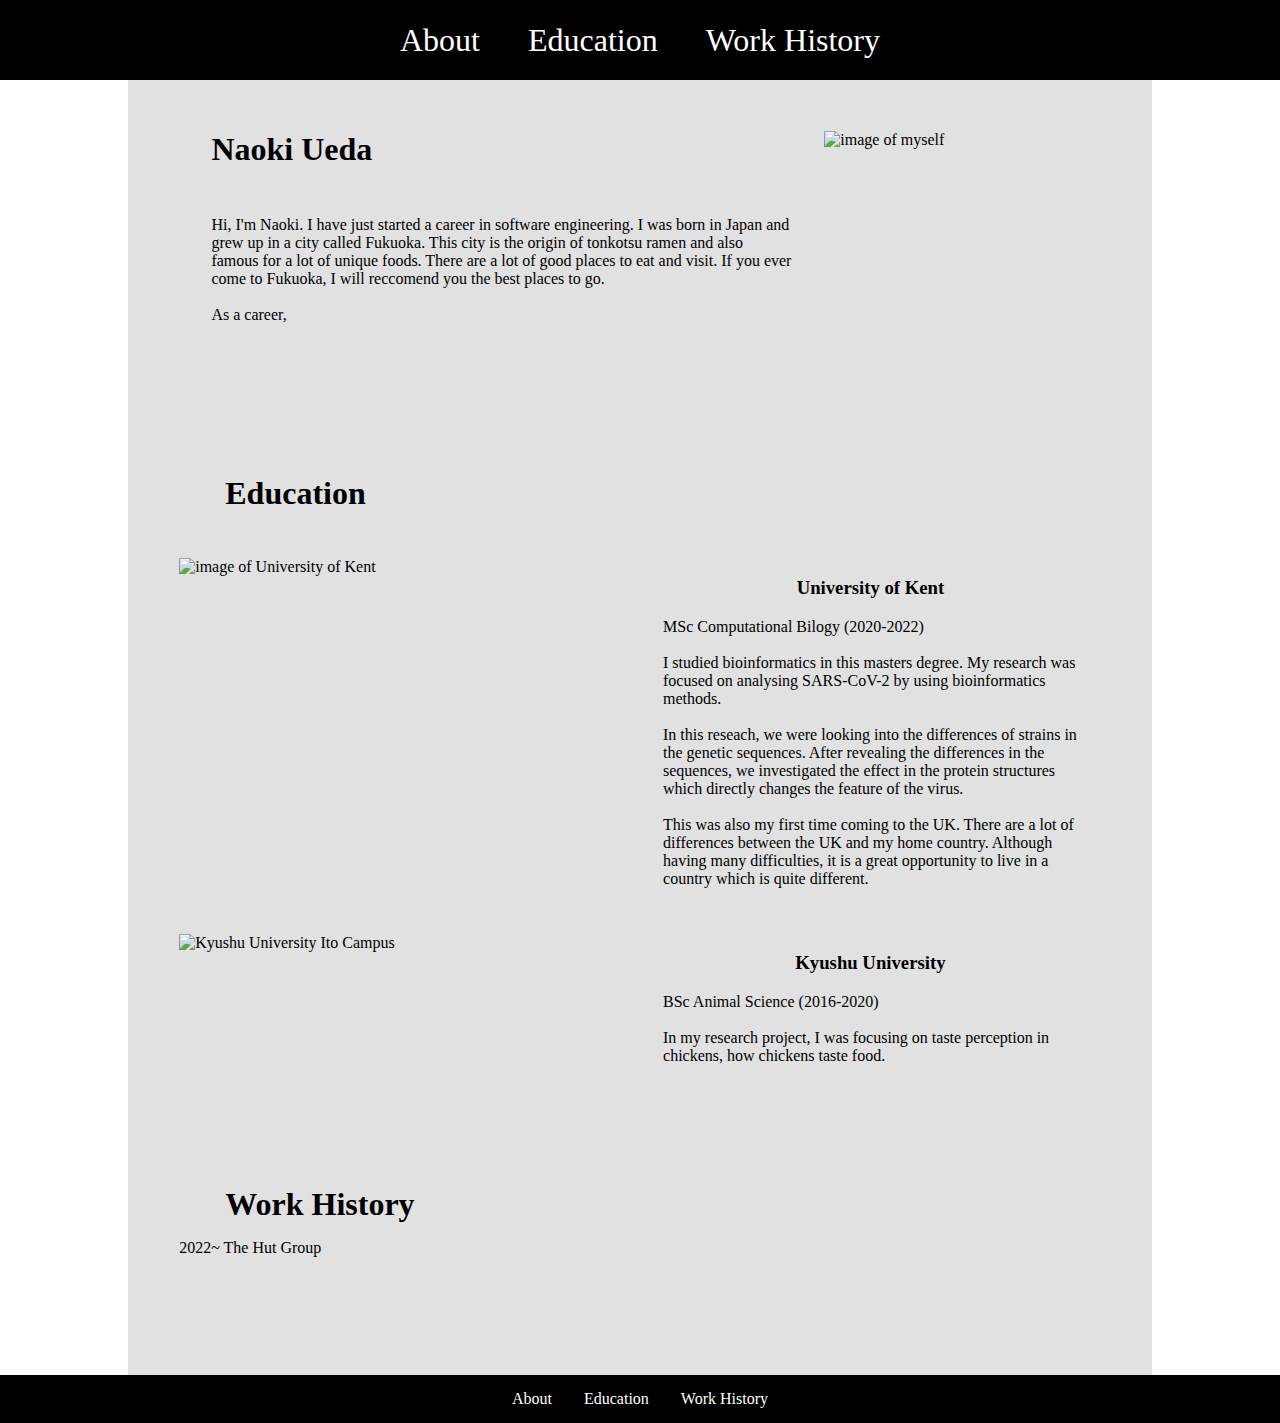
==== index.html @ 8af51fb3 "added text to about section" ====
<!DOCTYPE html>

<html lang="en">
  <head>
    <title>My Web Page</title>
    <link rel="stylesheet" href="style/main.css" />
  </head>

  <header>
    <ul class="header-navigation">
      <li class="header-list-element"><a href="/">About</a></li>
      <li class="header-list-element"><a href="#edu-section">Education</a></li>
      <li class="header-list-element">
        <a href="#work-section">Work History</a>
      </li>
    </ul>
  </header>
  <body>
    <div class="main">
      <div class="about">
        <div class="about-text-container">
          <h1 class="section">Naoki Ueda</h1>
          <p class="about-text">
            Hi, I'm Naoki. I have just started a career in software engineering.
            I was born in Japan and grew up in a city called Fukuoka. This city
            is the origin of tonkotsu ramen and also famous for a lot of unique
            foods. There are a lot of good places to eat and visit. If you ever
            come to Fukuoka, I will reccomend you the best places to go.
            <br /><br />As a career,
          </p>
        </div>
        <img
          src="/img/IMG-3626.jpg"
          alt="image of myself"
          id="image-of-myself"
        />
      </div>

      <div class="content">
        <h1 class="section" id="edu-section">Education</h1>
        <div class="kent">
          <img src="/img/kent copy.jpeg" alt="image of University of Kent" />
          <div class="kent-text">
            <h3>University of Kent</h3>
            <p class="edu-text">
              MSc Computational Bilogy (2020-2022) <br /><br />
              I studied bioinformatics in this masters degree. My research was
              focused on analysing SARS-CoV-2 by using bioinformatics methods.
              <br /><br />In this reseach, we were looking into the differences
              of strains in the genetic sequences. After revealing the
              differences in the sequences, we investigated the effect in the
              protein structures which directly changes the feature of the
              virus. <br /><br />
              This was also my first time coming to the UK. There are a lot of
              differences between the UK and my home country. Although having
              many difficulties, it is a great opportunity to live in a country
              which is quite different.
            </p>
          </div>
        </div>
        <div class="kyushu">
          <img
            src="/img/Kyushu_University_Ito_Campus.jpg"
            alt="Kyushu University Ito Campus"
          />
          <div class="kyushu-text">
            <h3>Kyushu University</h3>
            <p class="edu-text">
              BSc Animal Science (2016-2020) <br /><br />In my research project,
              I was focusing on taste perception in chickens, how chickens taste
              food.<br /><br />
            </p>
          </div>
        </div>
      </div>
      <div class="content" id="work-section">
        <h1 class="section">Work History</h1>
        <p>2022~ The Hut Group</p>
      </div>
    </div>
  </body>
  <footer>
    <ul class="footer-navigation">
      <li class="footer-list-element"><a href="/">About</a></li>
      <li class="footer-list-element"><a href="#edu-section">Education</a></li>
      <li class="footer-list-element">
        <a href="#work-section">Work History</a>
      </li>
    </ul>
  </footer>
</html>
---- style/main.css ----
body {
  margin: 0;
}

header {
  height: 5em;
  background-color: black;
}

.header-navigation {
  height: 5em;
  display: flex;
  justify-content: center;
  align-items: center;
  list-style-type: none;
  padding: 0;
  margin: 0;
  gap: 3em;
}

.header-list-element {
  height: 5em;
  display: flex;
  align-items: center;
}

.header-navigation a {
  text-decoration: none;
  color: white;
  font-size: 2em;
}

.header-list-element:hover {
  background-color: gray;
}

.main {
  margin: auto 10%;
  background-color: rgba(130, 130, 130, 0.245);
}

.about {
  display: flex;
  padding: 5% 5% 10% 5%;
}

.about-text-container {
  flex: 1;
}

.about-text {
  padding: 5% 5%;
}

.about img {
  width: 30%;
}

.content {
  padding: 0 5% 10% 5%;
}

.section {
  margin: auto 5%;
}

.kent {
  display: flex;
  margin-top: 5%;
}

.kent img {
  width: 50%;
}

.kent-text {
  flex: 1;
}

.kyushu {
  display: flex;
  margin-top: 5%;
}

.kyushu img {
  width: 50%;
}

.kyushu-text {
  flex: 1;
}

.edu-text {
  margin: auto 5%;
}

h3 {
  text-align: center;
}

footer {
  height: 3em;
  background-color: black;
}

.footer-navigation {
  height: 3em;
  display: flex;
  justify-content: center;
  align-items: center;
  list-style-type: none;
  padding: 0;
  margin: 0;
  gap: 2em;
}

.footer-list-element {
  height: 3em;
  display: flex;
  align-items: center;
}

.footer-navigation a {
  text-decoration: none;
  color: white;
}

.footer-list-element:hover {
  background-color: gray;
}
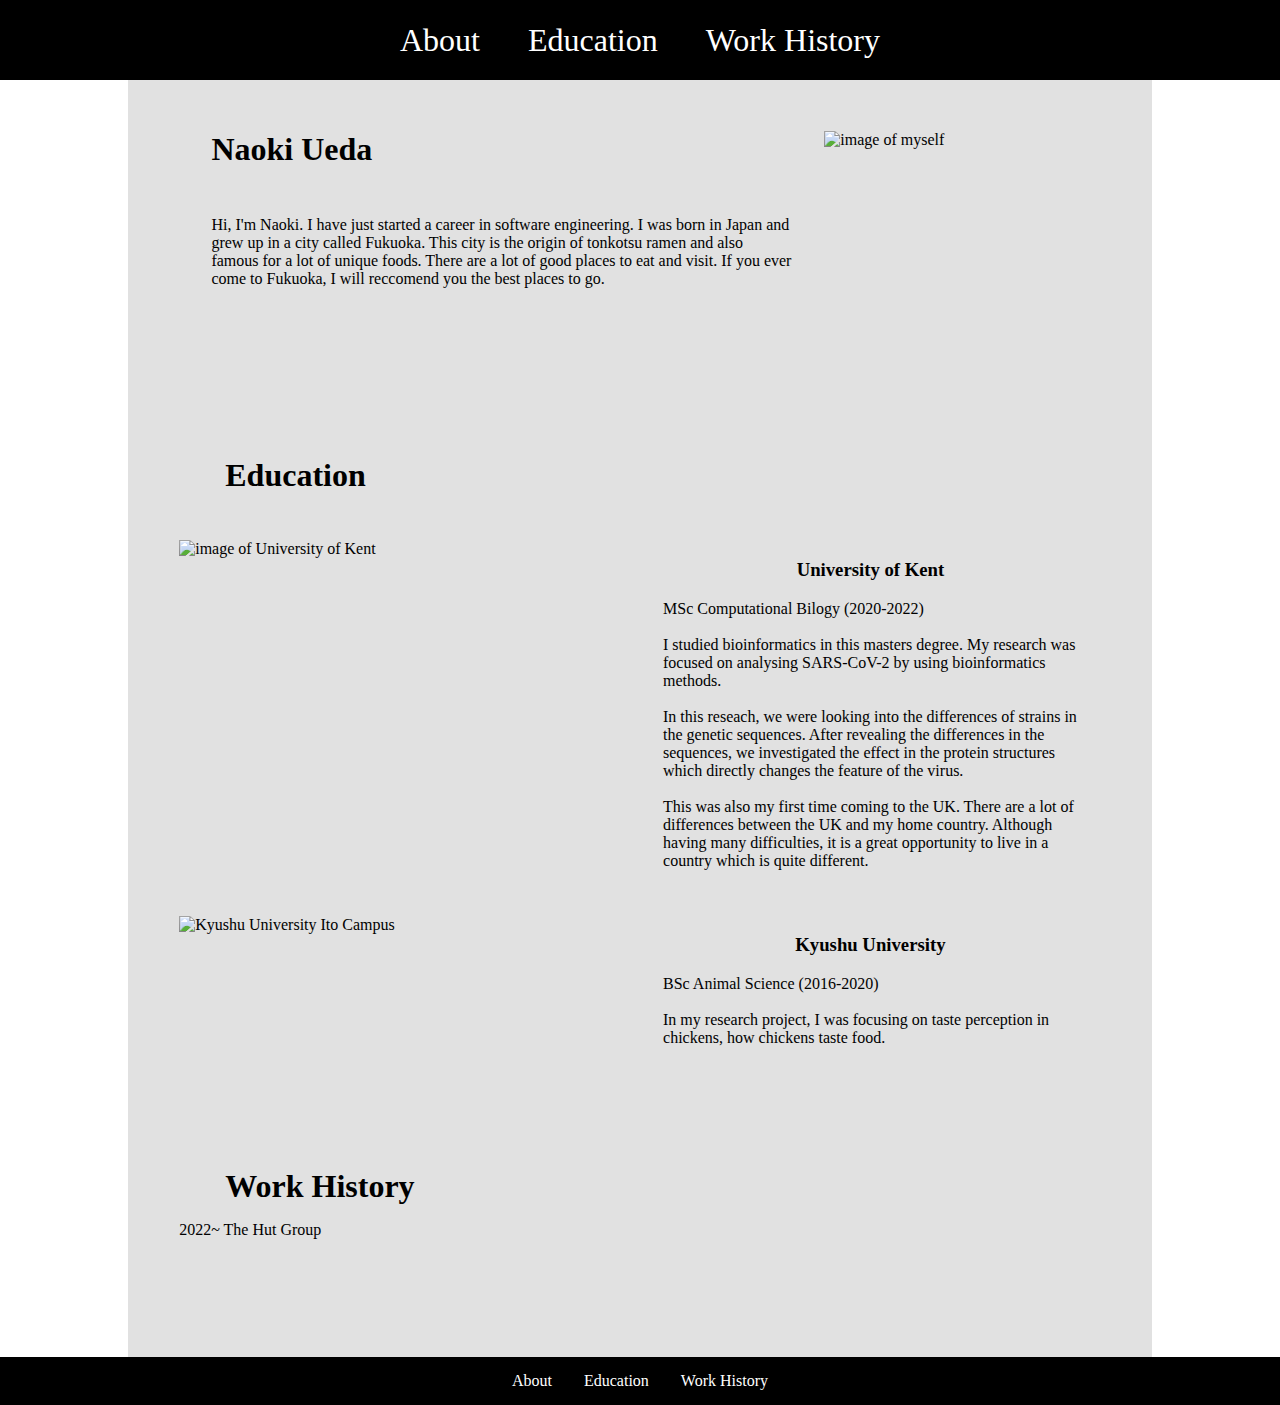
==== commit 0938dcd8: "deleted text" ====
--- a/index.html
+++ b/index.html
@@ -26,7 +26,7 @@
             is the origin of tonkotsu ramen and also famous for a lot of unique
             foods. There are a lot of good places to eat and visit. If you ever
             come to Fukuoka, I will reccomend you the best places to go.
-            <br /><br />As a career,
+            <br /><br />
           </p>
         </div>
         <img
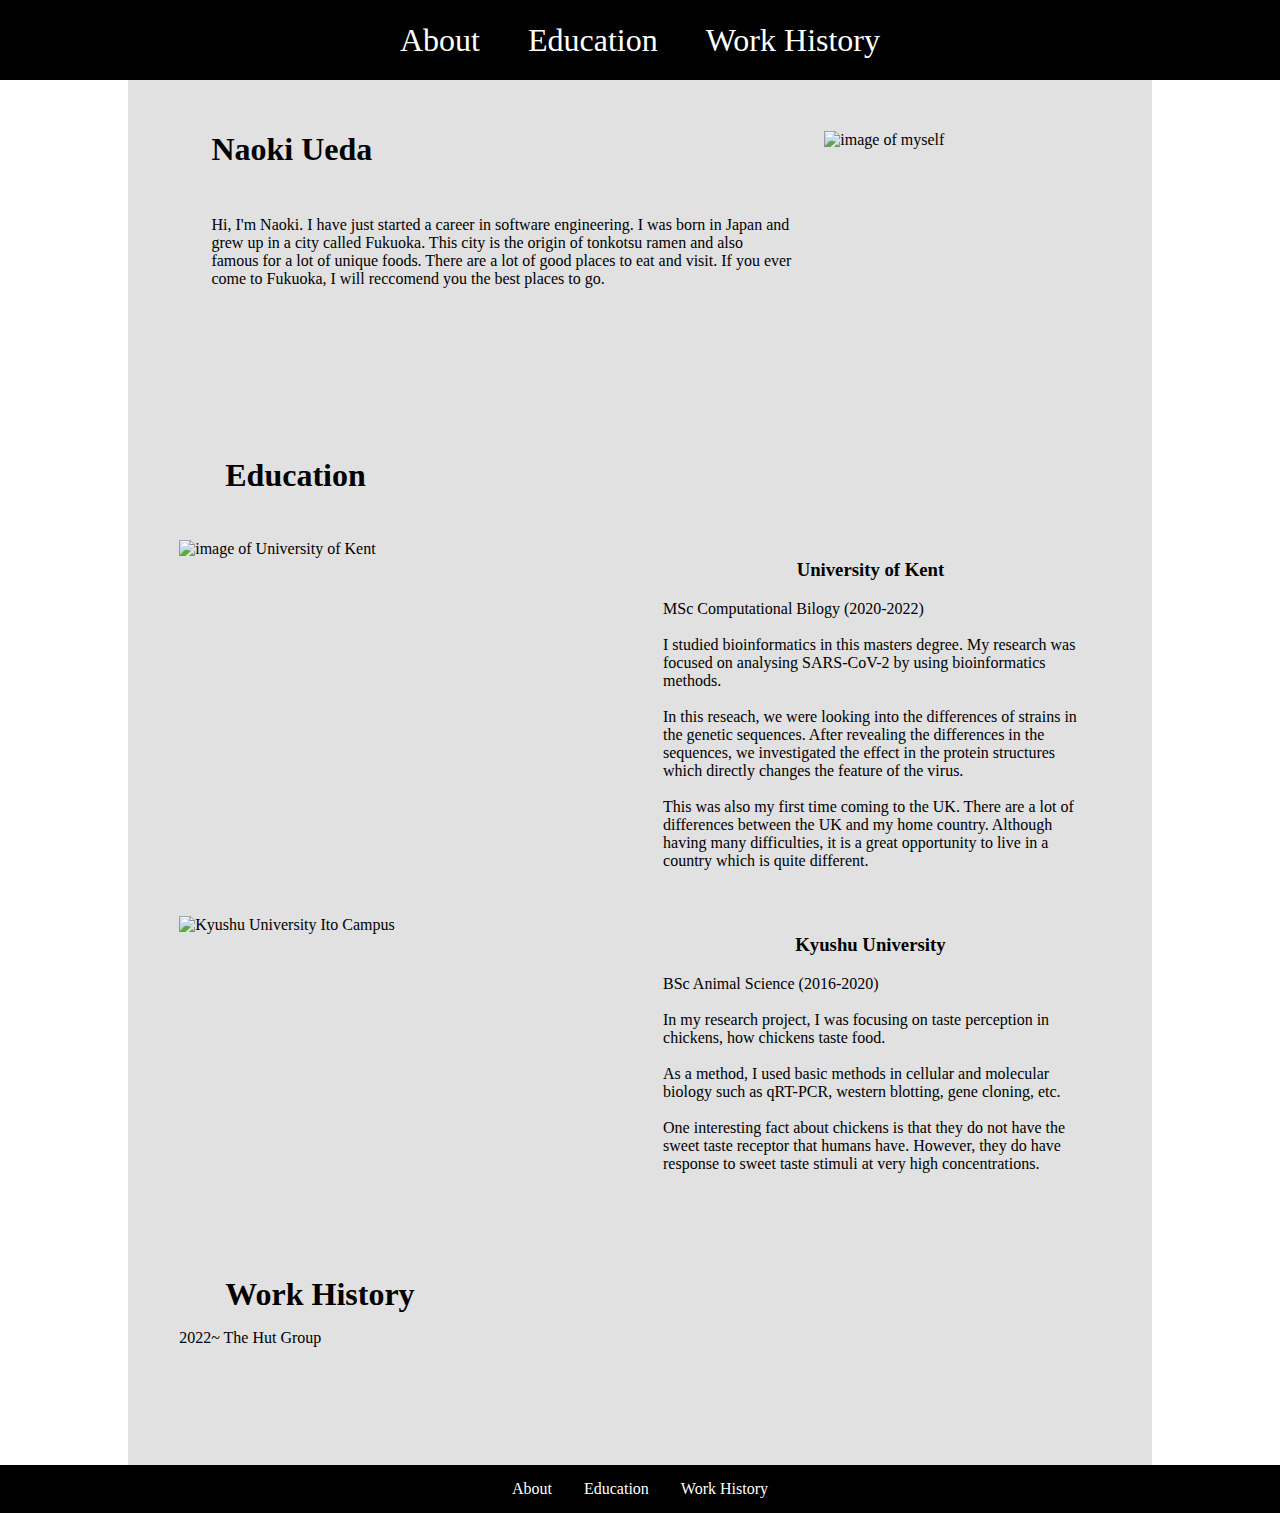
==== commit 314cd8a9: "added text to education section" ====
--- a/index.html
+++ b/index.html
@@ -68,7 +68,12 @@
             <p class="edu-text">
               BSc Animal Science (2016-2020) <br /><br />In my research project,
               I was focusing on taste perception in chickens, how chickens taste
-              food.<br /><br />
+              food.<br /><br />As a method, I used basic methods in cellular and
+              molecular biology such as qRT-PCR, western blotting, gene cloning,
+              etc. <br /><br />One interesting fact about chickens is that they
+              do not have the sweet taste receptor that humans have. However,
+              they do have response to sweet taste stimuli at very high
+              concentrations.
             </p>
           </div>
         </div>
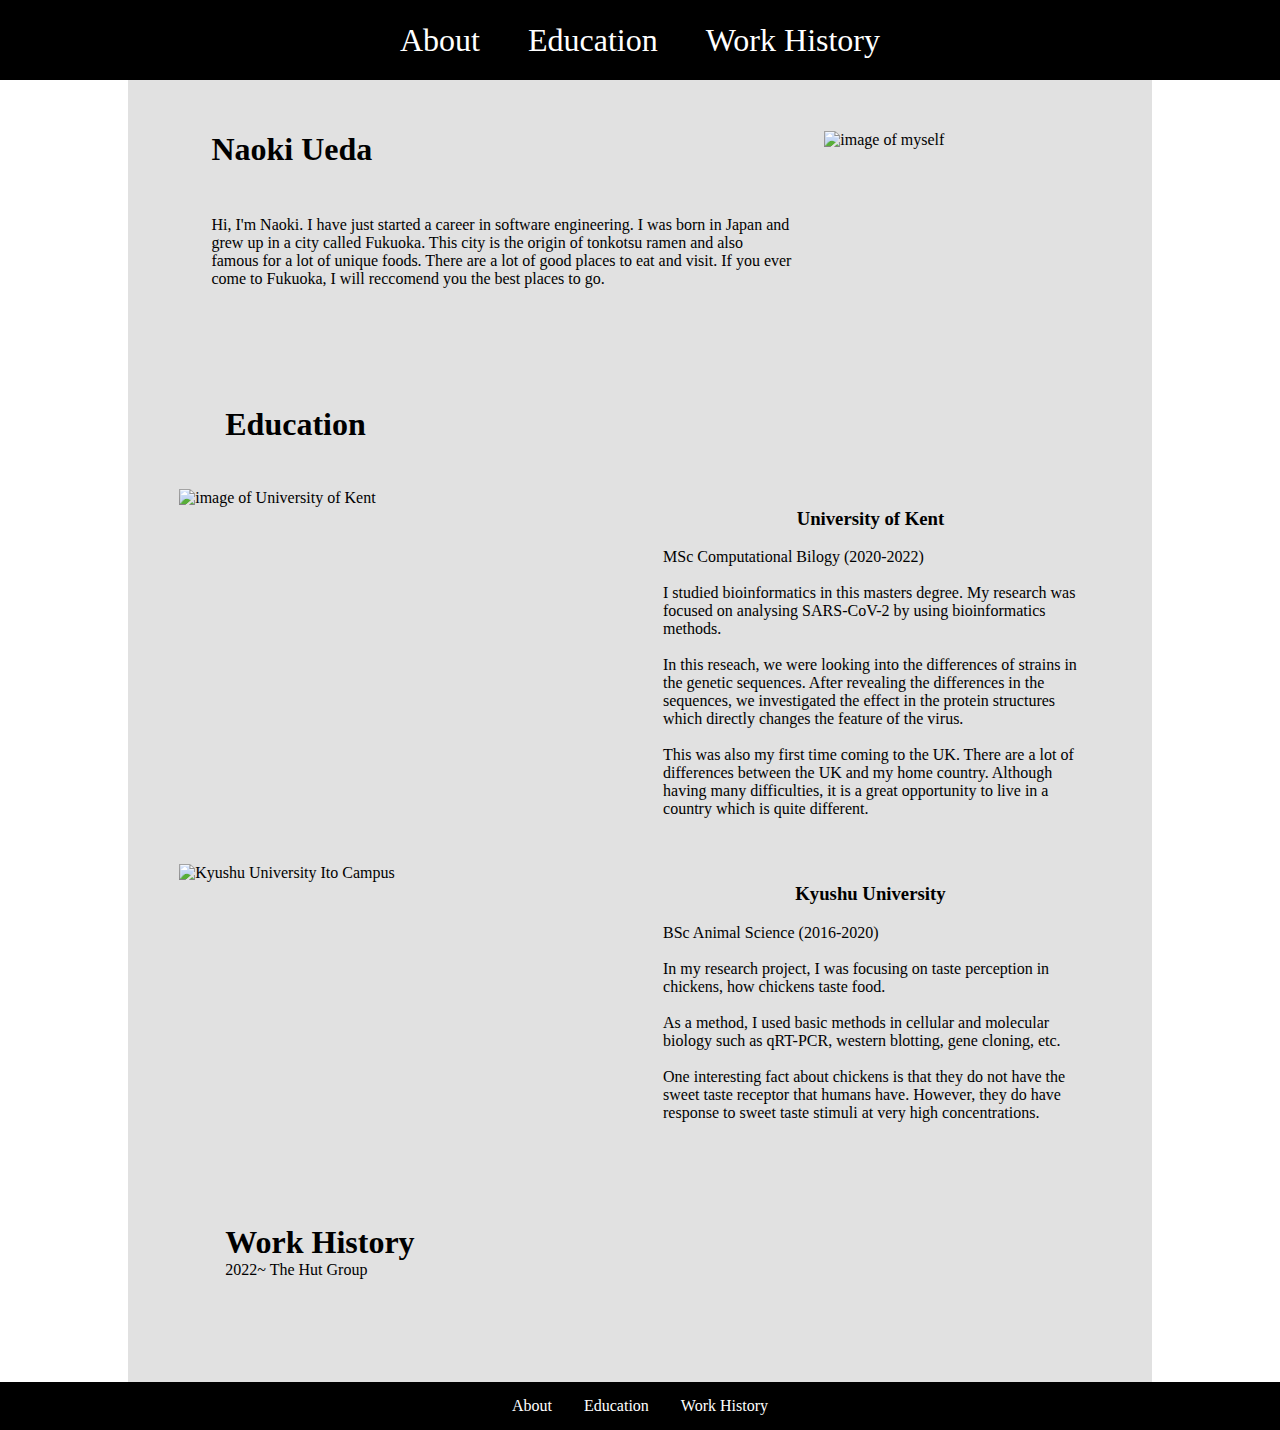
==== commit 173c6b9f: "updated css" ====
--- a/index.html
+++ b/index.html
@@ -38,11 +38,11 @@
 
       <div class="content">
         <h1 class="section" id="edu-section">Education</h1>
-        <div class="kent">
+        <div class="edu-container">
           <img src="/img/kent copy.jpeg" alt="image of University of Kent" />
-          <div class="kent-text">
+          <div class="edu-text-container">
             <h3>University of Kent</h3>
-            <p class="edu-text">
+            <p class="content-text">
               MSc Computational Bilogy (2020-2022) <br /><br />
               I studied bioinformatics in this masters degree. My research was
               focused on analysing SARS-CoV-2 by using bioinformatics methods.
@@ -58,14 +58,14 @@
             </p>
           </div>
         </div>
-        <div class="kyushu">
+        <div class="edu-container">
           <img
             src="/img/Kyushu_University_Ito_Campus.jpg"
             alt="Kyushu University Ito Campus"
           />
-          <div class="kyushu-text">
+          <div class="edu-text-container">
             <h3>Kyushu University</h3>
-            <p class="edu-text">
+            <p class="content-text">
               BSc Animal Science (2016-2020) <br /><br />In my research project,
               I was focusing on taste perception in chickens, how chickens taste
               food.<br /><br />As a method, I used basic methods in cellular and
@@ -80,7 +80,9 @@
       </div>
       <div class="content" id="work-section">
         <h1 class="section">Work History</h1>
-        <p>2022~ The Hut Group</p>
+        <div class="thg">
+          <p class="content-text">2022~ The Hut Group</p>
+        </div>
       </div>
     </div>
   </body>
--- a/style/main.css
+++ b/style/main.css
@@ -41,7 +41,7 @@
 
 .about {
   display: flex;
-  padding: 5% 5% 10% 5%;
+  padding: 5%;
 }
 
 .about-text-container {
@@ -64,33 +64,20 @@
   margin: auto 5%;
 }
 
-.kent {
+.edu-container {
   display: flex;
   margin-top: 5%;
 }
 
-.kent img {
+.edu-container img {
   width: 50%;
 }
 
-.kent-text {
+.edu-text-container {
   flex: 1;
 }
 
-.kyushu {
-  display: flex;
-  margin-top: 5%;
-}
-
-.kyushu img {
-  width: 50%;
-}
-
-.kyushu-text {
-  flex: 1;
-}
-
-.edu-text {
+.content-text {
   margin: auto 5%;
 }
 
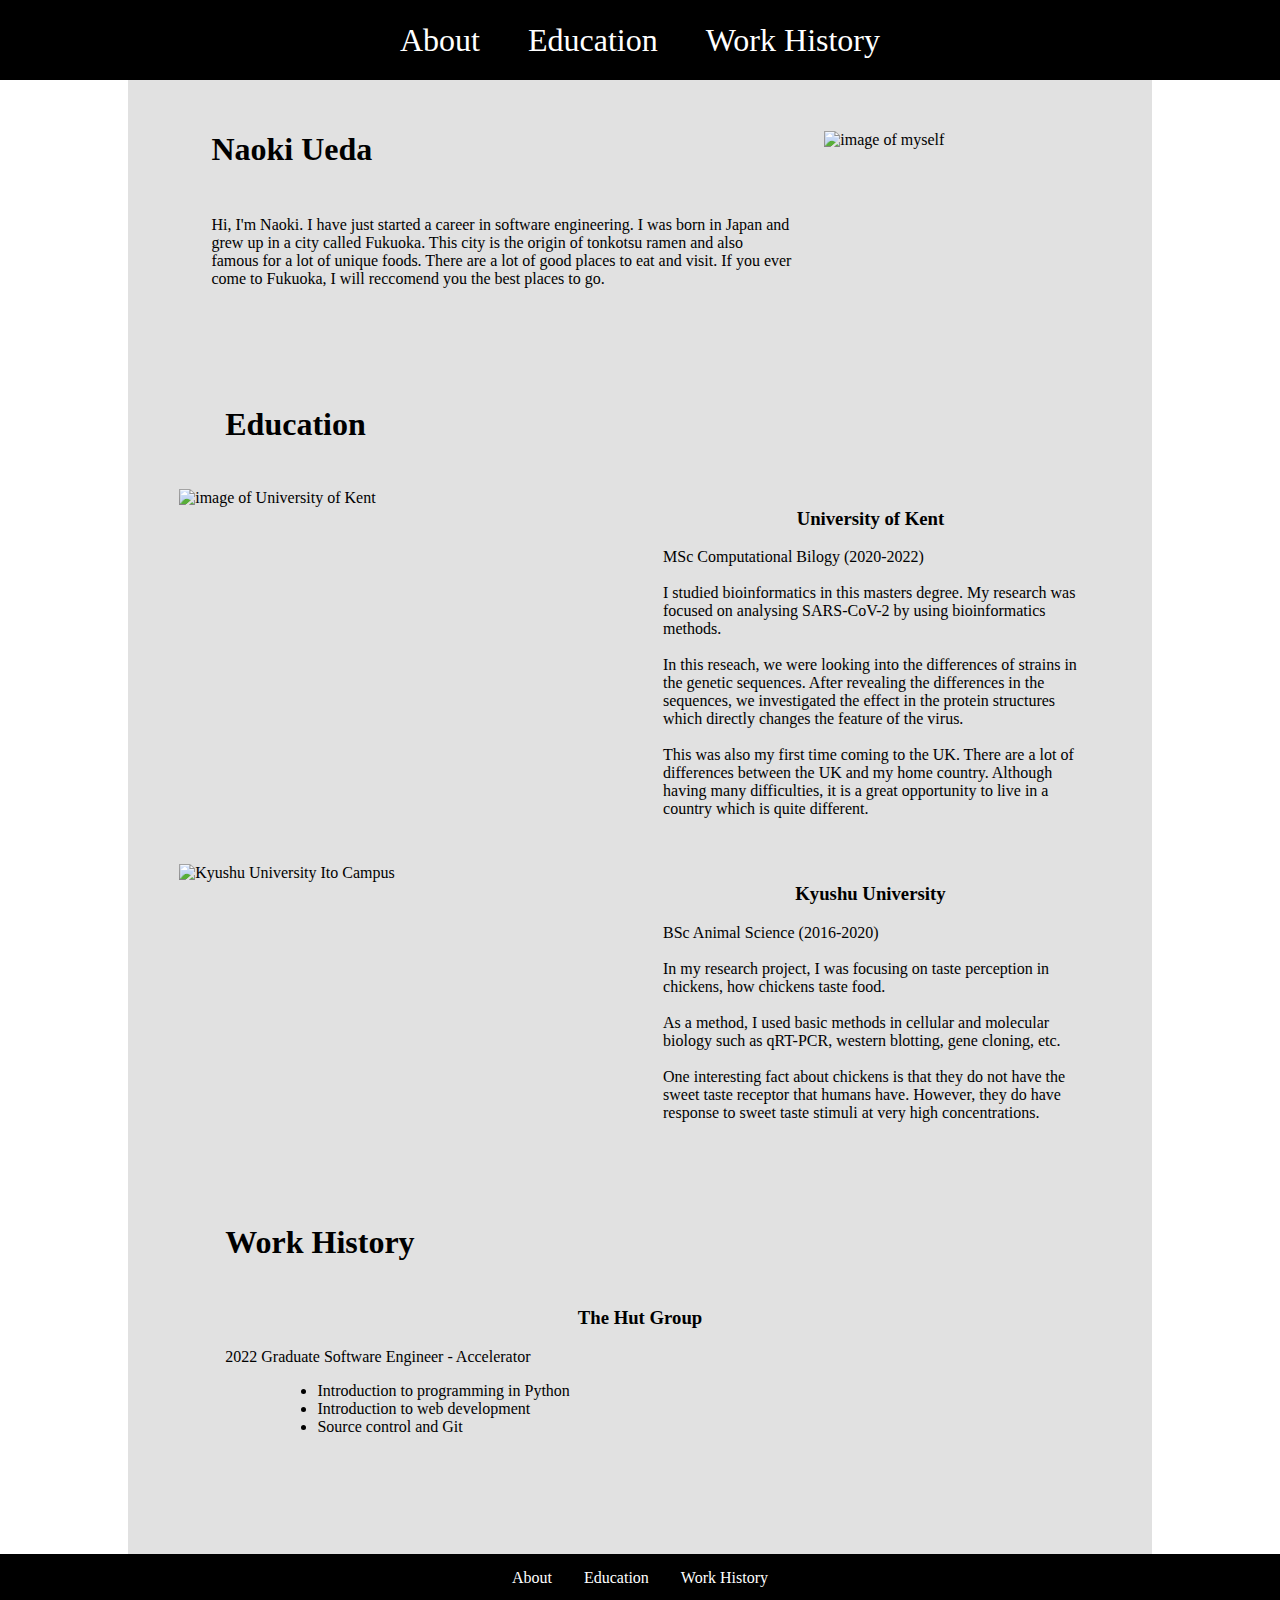
==== commit 0d0f566e: "added work history" ====
--- a/index.html
+++ b/index.html
@@ -80,8 +80,16 @@
       </div>
       <div class="content" id="work-section">
         <h1 class="section">Work History</h1>
-        <div class="thg">
-          <p class="content-text">2022~ The Hut Group</p>
+        <div class="work-container">
+          <h3>The Hut Group</h3>
+          <p class="content-text">
+            2022 Graduate Software Engineer - Accelerator
+          </p>
+          <ul class="accelerator-list">
+            <li>Introduction to programming in Python</li>
+            <li>Introduction to web development</li>
+            <li>Source control and Git</li>
+          </ul>
         </div>
       </div>
     </div>
--- a/style/main.css
+++ b/style/main.css
@@ -81,8 +81,16 @@
   margin: auto 5%;
 }
 
+.work-container {
+  margin-top: 5%;
+}
+
 h3 {
   text-align: center;
+}
+
+.accelerator-list {
+  padding-left: 15%;
 }
 
 footer {
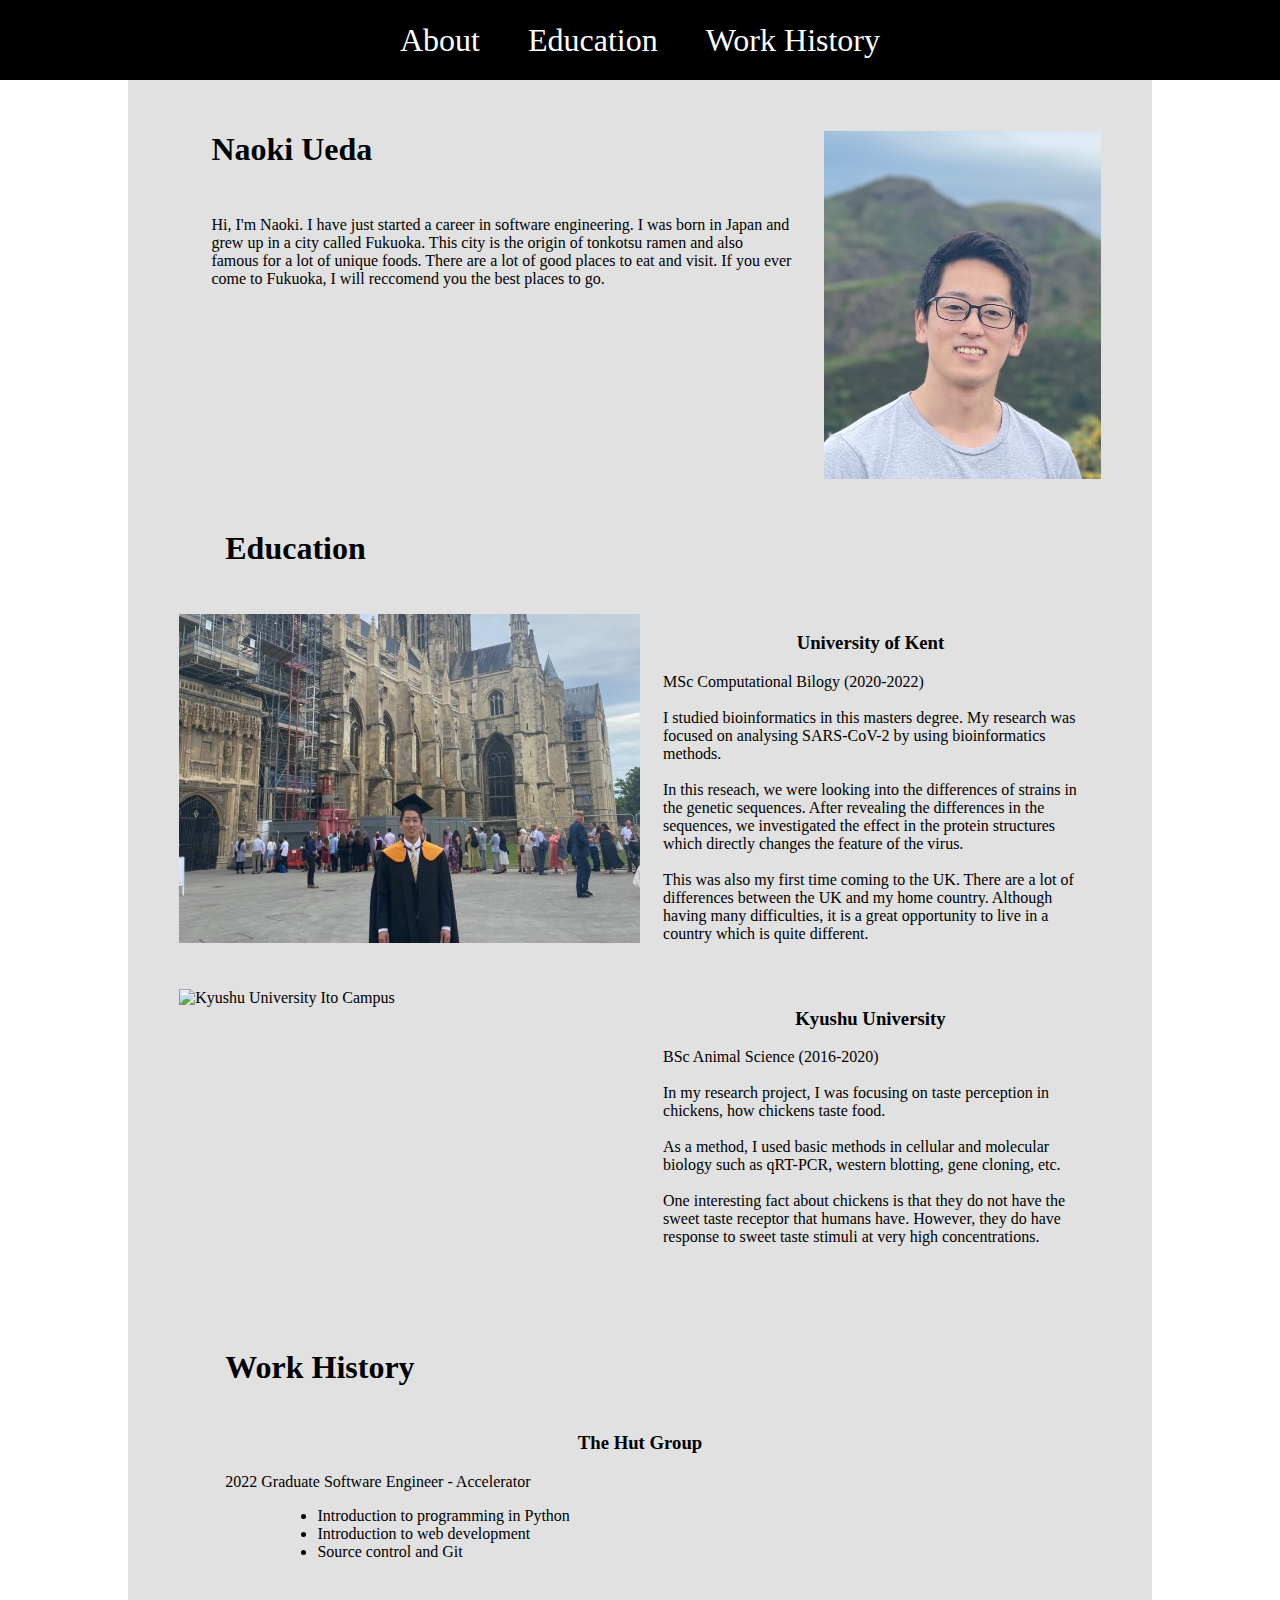
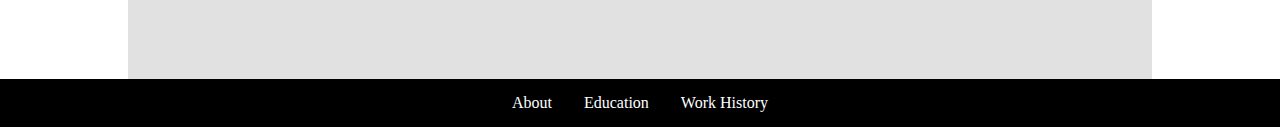
==== commit 31b0f15f: "added img in the repo" ====
--- a/index.html
+++ b/index.html
@@ -30,7 +30,7 @@
           </p>
         </div>
         <img
-          src="/img/IMG-3626.jpg"
+          src="/img/image_myself.jpg"
           alt="image of myself"
           id="image-of-myself"
         />
@@ -39,7 +39,10 @@
       <div class="content">
         <h1 class="section" id="edu-section">Education</h1>
         <div class="edu-container">
-          <img src="/img/kent copy.jpeg" alt="image of University of Kent" />
+          <img
+            src="img/image_kent_horizontal.jpeg"
+            alt="image of University of Kent"
+          />
           <div class="edu-text-container">
             <h3>University of Kent</h3>
             <p class="content-text">
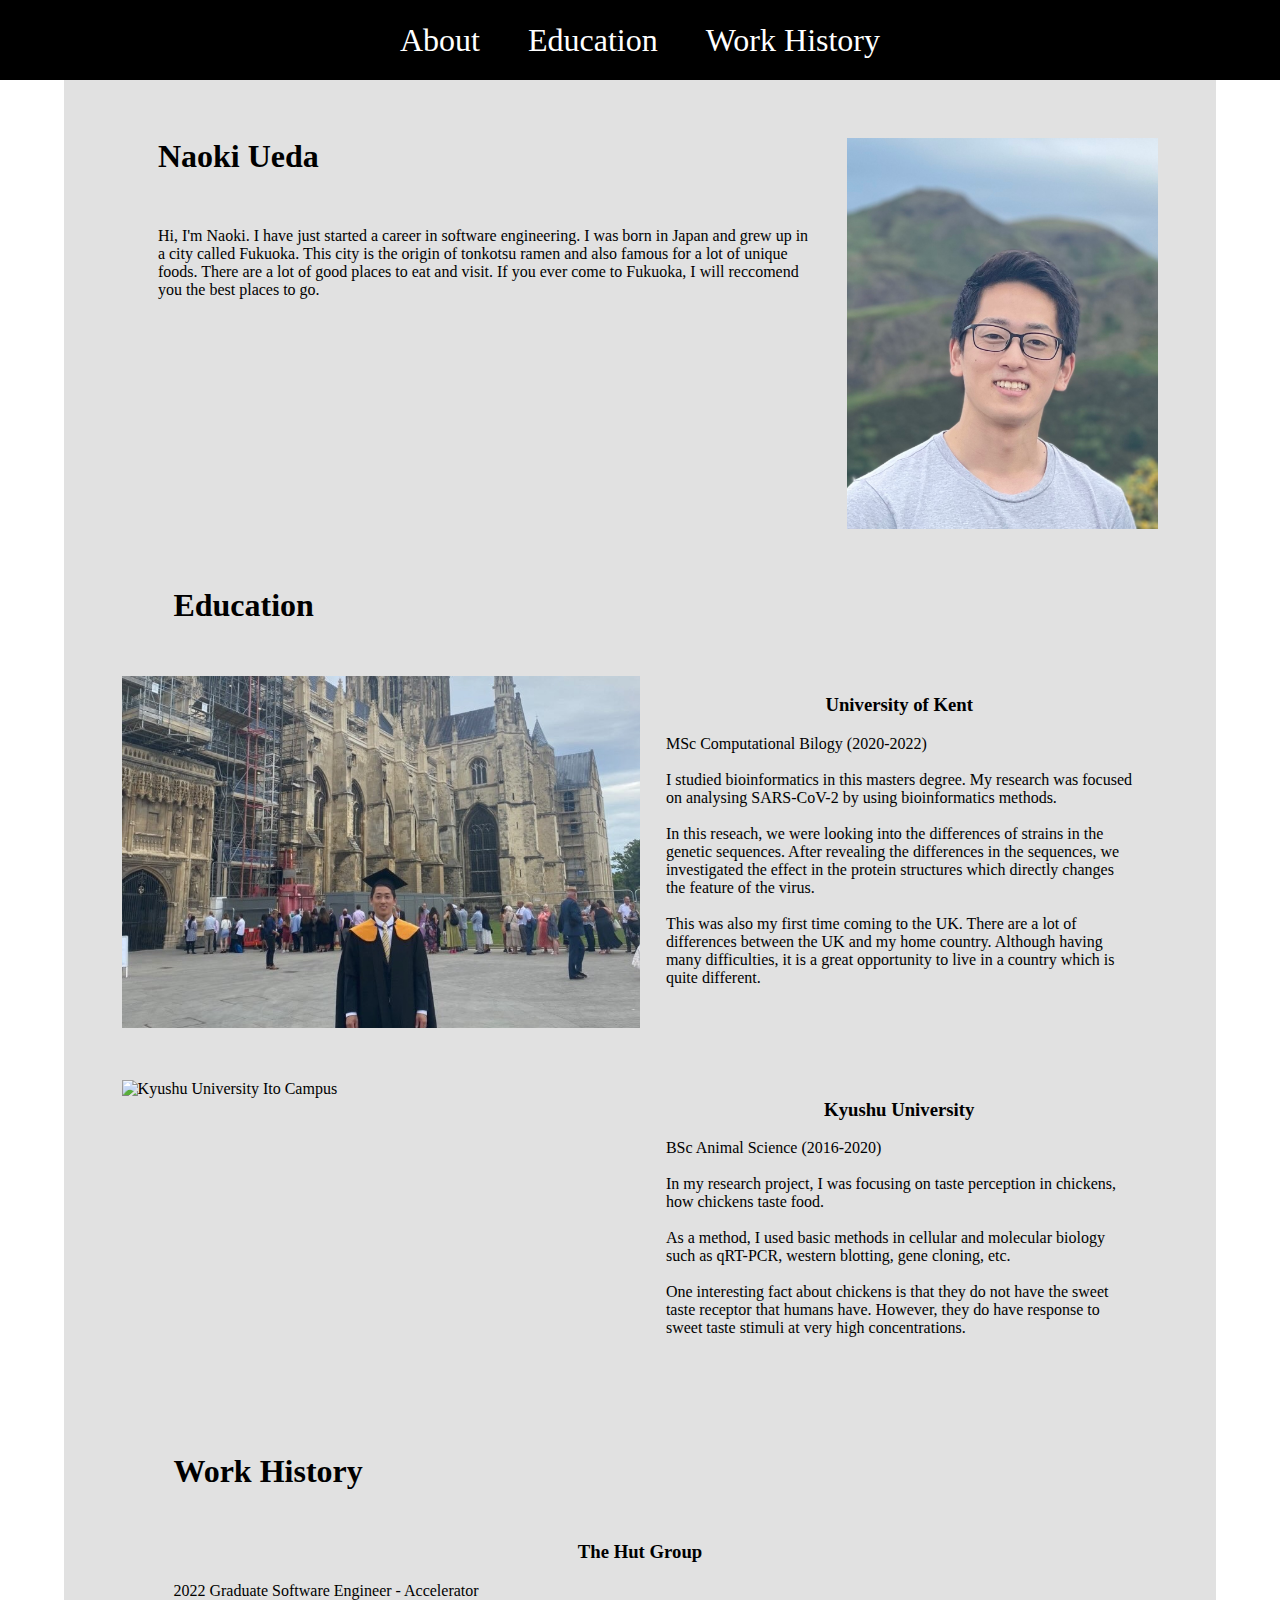
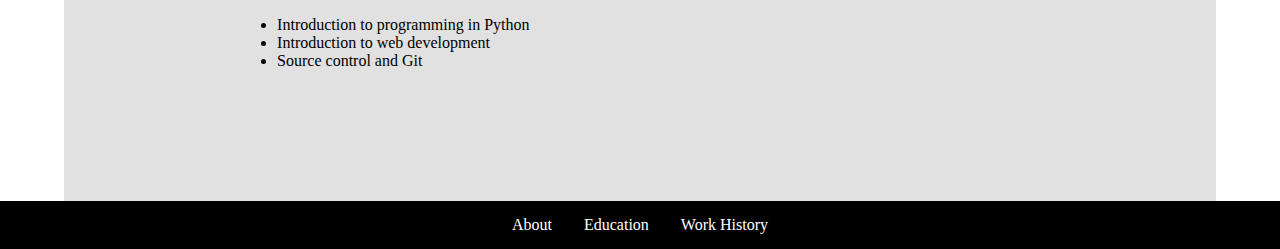
==== commit 17092694: "improved responsiveness" ====
--- a/index.html
+++ b/index.html
@@ -4,6 +4,7 @@
   <head>
     <title>My Web Page</title>
     <link rel="stylesheet" href="style/main.css" />
+    <meta name="viewport" content="width=device-width, initial-scale=1.0" />
   </head>
 
   <header>
--- a/style/main.css
+++ b/style/main.css
@@ -34,14 +34,59 @@
   background-color: gray;
 }
 
+@media (max-width: 700px) {
+  header {
+    height: 3em;
+    background-color: black;
+  }
+  .header-navigation {
+    height: 3em;
+    display: flex;
+    justify-content: center;
+    align-items: center;
+    list-style-type: none;
+    padding: 0;
+    margin: 0;
+    gap: 2em;
+  }
+  .header-list-element {
+    height: 3em;
+    display: flex;
+    align-items: center;
+  }
+  .header-navigation a {
+    text-decoration: none;
+    color: white;
+    font-size: 1.2em;
+  }
+}
+
 .main {
   margin: auto 10%;
   background-color: rgba(130, 130, 130, 0.245);
 }
 
+@media (max-width: 1350px) {
+  .main {
+    margin: auto 5%;
+  }
+}
+
+@media (max-width: 1200px) {
+  .main {
+    margin: 0;
+  }
+}
+
 .about {
   display: flex;
   padding: 5%;
+}
+
+@media (max-width: 700px) {
+  .about {
+    display: block;
+  }
 }
 
 .about-text-container {
@@ -67,6 +112,26 @@
 .edu-container {
   display: flex;
   margin-top: 5%;
+}
+
+@media (max-width: 700px) {
+  .edu-container {
+    display: block;
+  }
+}
+
+@media (max-width: 700px) {
+  h1 {
+    text-align: center;
+  }
+}
+
+@media (max-width: 700px) {
+  img {
+    margin-left: auto;
+    margin-right: auto;
+    display: block;
+  }
 }
 
 .edu-container img {
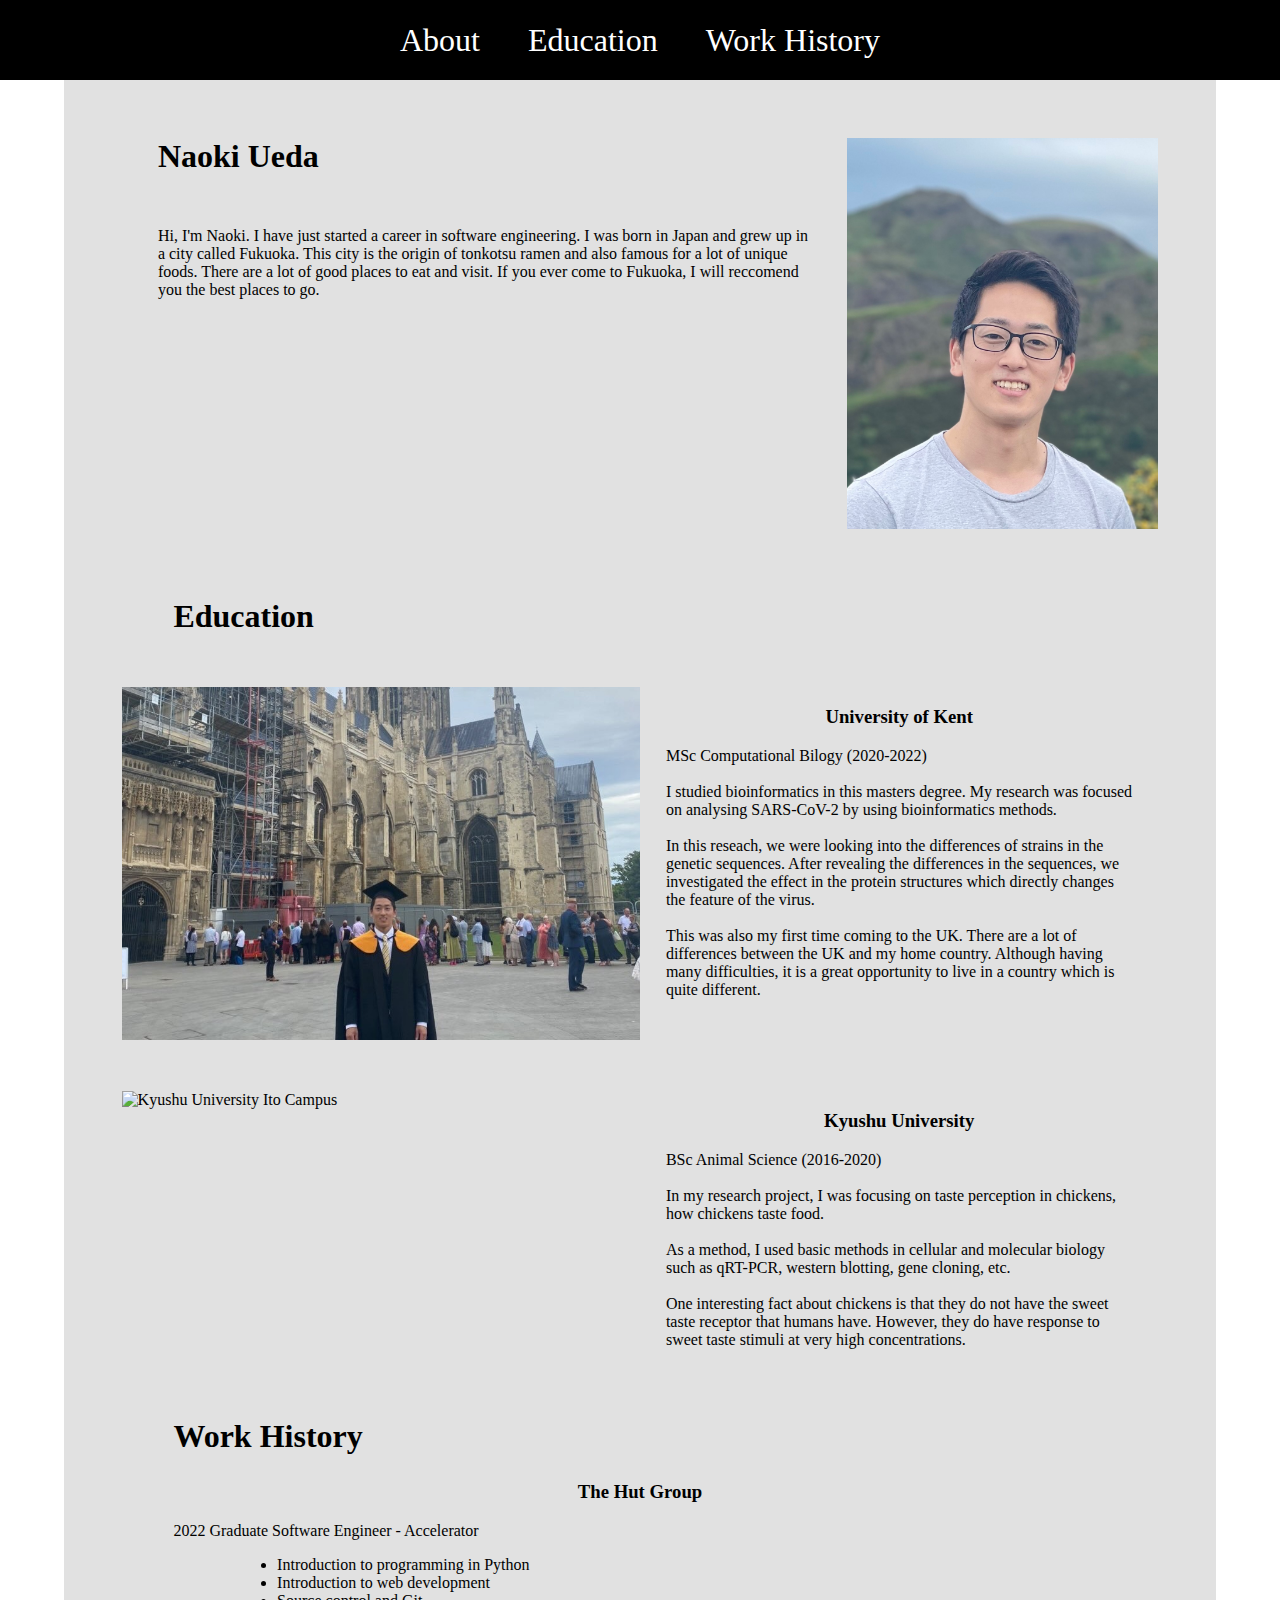
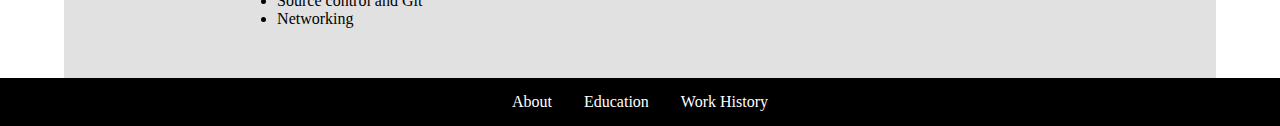
==== commit 74e0768b: "updated css file" ====
--- a/index.html
+++ b/index.html
@@ -27,7 +27,7 @@
             is the origin of tonkotsu ramen and also famous for a lot of unique
             foods. There are a lot of good places to eat and visit. If you ever
             come to Fukuoka, I will reccomend you the best places to go.
-            <br /><br />
+            <br />
           </p>
         </div>
         <img
@@ -93,6 +93,7 @@
             <li>Introduction to programming in Python</li>
             <li>Introduction to web development</li>
             <li>Source control and Git</li>
+            <li>Networking</li>
           </ul>
         </div>
       </div>
--- a/style/main.css
+++ b/style/main.css
@@ -80,7 +80,7 @@
 
 .about {
   display: flex;
-  padding: 5%;
+  padding: 5% 5% 3% 5%;
 }
 
 @media (max-width: 700px) {
@@ -102,7 +102,7 @@
 }
 
 .content {
-  padding: 0 5% 10% 5%;
+  padding: 3% 5% 3% 5%;
 }
 
 .section {
@@ -126,16 +126,23 @@
   }
 }
 
+.edu-container img {
+  width: 50%;
+}
+
 @media (max-width: 700px) {
-  img {
+  .about img {
     margin-left: auto;
     margin-right: auto;
     display: block;
+    width: 40%;
   }
-}
-
-.edu-container img {
-  width: 50%;
+  .edu-container img {
+    margin-left: auto;
+    margin-right: auto;
+    display: block;
+    width: 70%;
+  }
 }
 
 .edu-text-container {
@@ -147,7 +154,7 @@
 }
 
 .work-container {
-  margin-top: 5%;
+  margin-top: 2.5%;
 }
 
 h3 {
